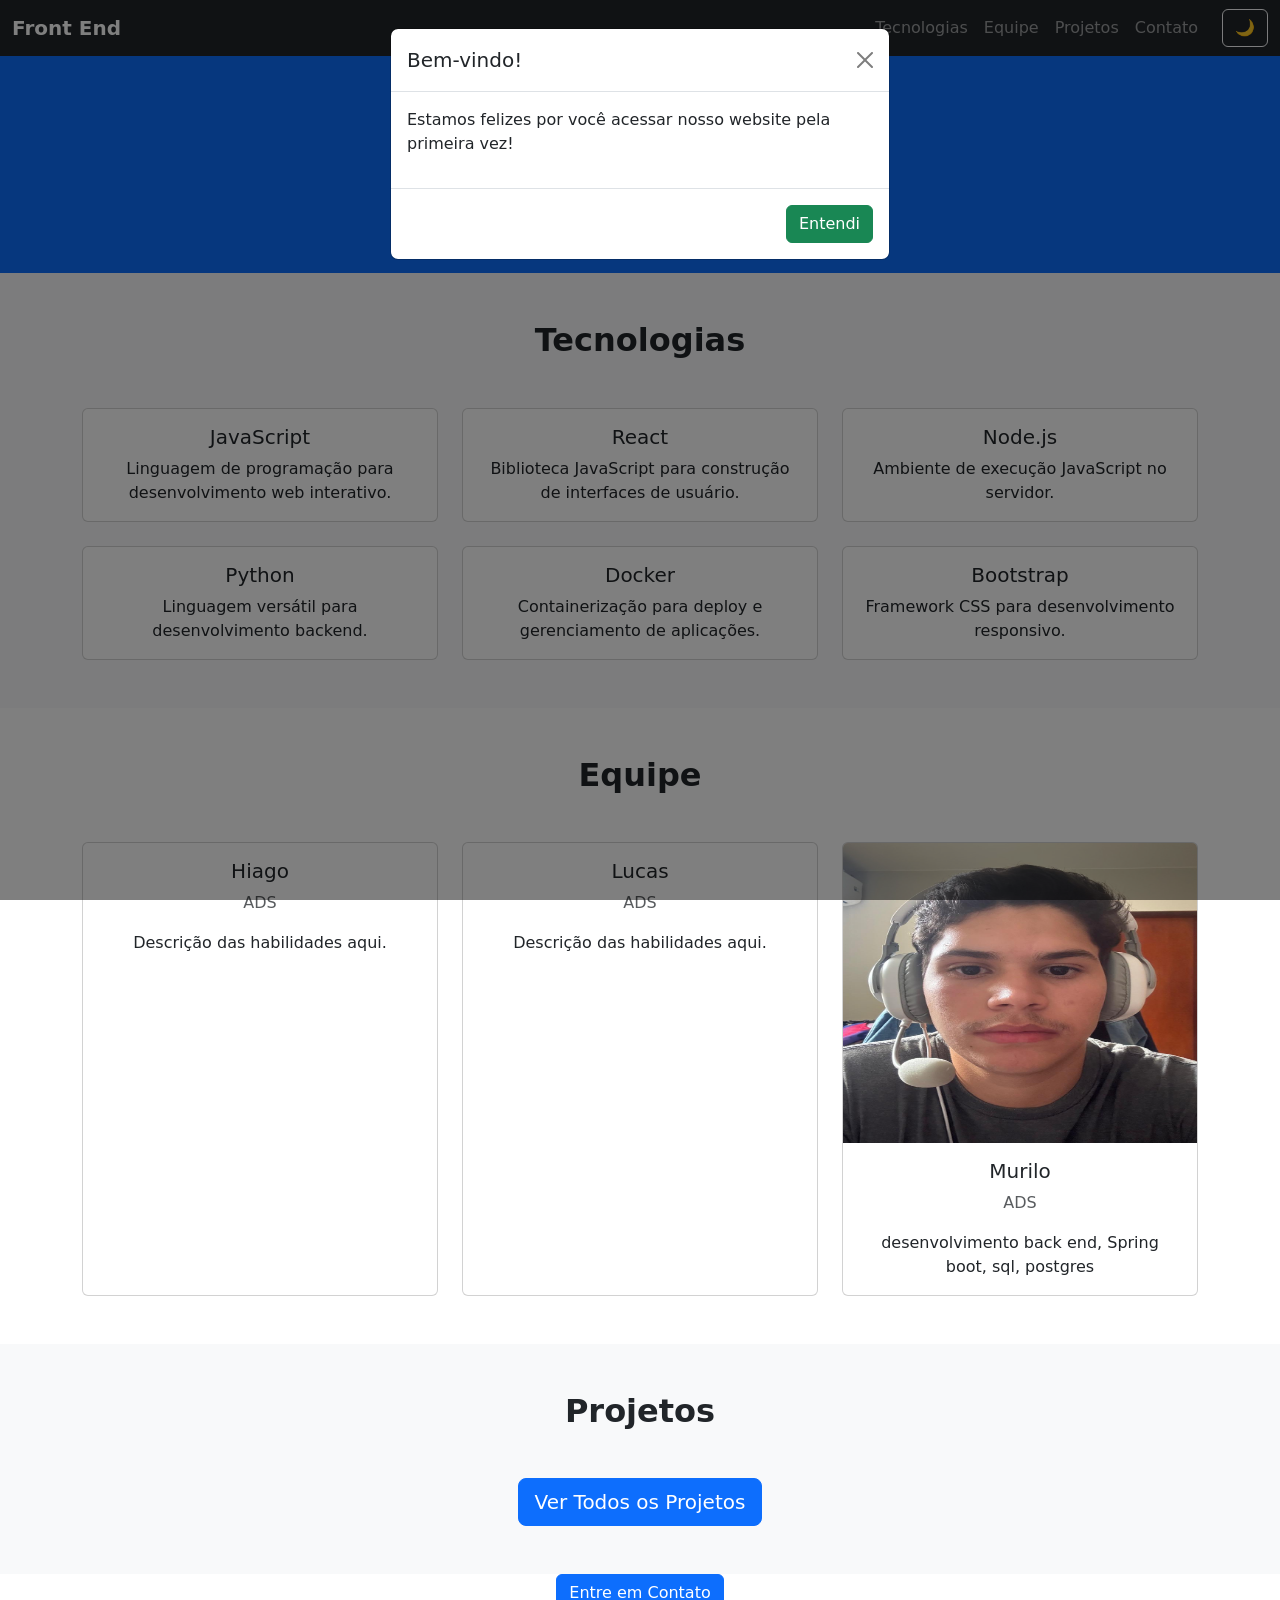
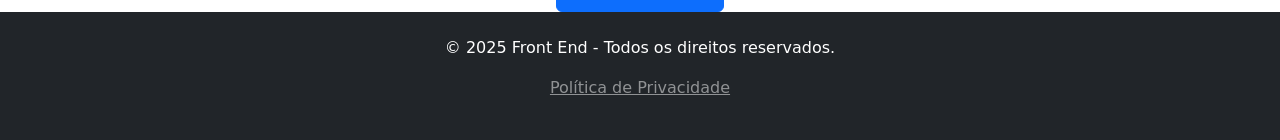
==== index.html @ 549e5ecc "Trabalho" ====
<!DOCTYPE html>
<html lang="pt-BR" data-bs-theme="light">
<head>
    <meta charset="UTF-8">
    <meta name="viewport" content="width=device-width, initial-scale=1.0">
    <title>Front End - Portfólio</title>
    <link href="https://cdn.jsdelivr.net/npm/bootstrap@5.3.0/dist/css/bootstrap.min.css" rel="stylesheet">
    <link rel="stylesheet" href="css/style.css">
</head>
<body>

    <!-- Cabeçalho e Navegação -->
    <nav class="navbar navbar-expand-lg navbar-dark bg-dark sticky-top">
    <div class="container-fluid">
        <a class="navbar-brand fw-bold" href="#home">Front End</a>
        <button class="navbar-toggler" type="button" data-bs-toggle="collapse" data-bs-target="#navbarNav">
            <span class="navbar-toggler-icon"></span>
        </button>
        <div class="collapse navbar-collapse" id="navbarNav">
            <ul class="navbar-nav ms-auto align-items-center">
                <li class="nav-item"><a class="nav-link" href="#tecnologias">Tecnologias</a></li>
                <li class="nav-item"><a class="nav-link" href="#equipe">Equipe</a></li>
                <li class="nav-item"><a class="nav-link" href="#projetos">Projetos</a></li>
                <li class="nav-item"><a class="nav-link" href="#contato">Contato</a></li>

                <!-- Botão de tema -->
                <li class="nav-item ms-3">
                    <button id="btnTema" class="btn btn-outline-light">
                        🌙
                    </button>
                </li>
            </ul>
        </div>
    </div>
</nav>



    <!-- Seção Hero -->
    <section id="home" class="hero bg-primary text-white text-center py-5">
        <div class="container">
            <h1 class="display-4 fw-bold">Front End</h1>
            <p class="lead">Portfólio de Serviços Tecnológicos</p>
        </div>
    </section>

    
    <!-- Modal (alerta de primeira visita) -->
<div class="modal" id="modalBoasVindas" tabindex="-1">
  <div class="modal-dialog">
    <div class="modal-content">
      <div class="modal-header">
        <h5 class="modal-title">Bem-vindo!</h5>
        <button type="button" class="btn-close" data-bs-dismiss="modal" aria-label="Close"></button>
      </div>
      <div class="modal-body">
        <p>Estamos felizes por você acessar nosso website pela primeira vez!</p>
      </div>
      <div class="modal-footer">
        <button type="button" class="btn btn-success" data-bs-dismiss="modal">Entendi</button>
      </div>
    </div>
  </div>
</div>

    
    <!-- Seção de Tecnologias -->
    <section id="tecnologias" class="py-5 bg-light">
        <div class="container">
            <h2 class="text-center mb-5 fw-bold">Tecnologias</h2>
            <div class="row g-4">
                <div class="col-md-4">
                    <div class="card h-100 text-center">
                        <div class="card-body">
                            <h5 class="card-title">JavaScript</h5>
                            <p class="card-text">Linguagem de programação para desenvolvimento web interativo.</p>
                        </div>
                    </div>
                </div>
                <div class="col-md-4">
                    <div class="card h-100 text-center">
                        <div class="card-body">
                            <h5 class="card-title">React</h5>
                            <p class="card-text">Biblioteca JavaScript para construção de interfaces de usuário.</p>
                        </div>
                    </div>
                </div>
                <div class="col-md-4">
                    <div class="card h-100 text-center">
                        <div class="card-body">
                            <h5 class="card-title">Node.js</h5>
                            <p class="card-text">Ambiente de execução JavaScript no servidor.</p>
                        </div>
                    </div>
                </div>
                <div class="col-md-4">
                    <div class="card h-100 text-center">
                        <div class="card-body">
                            <h5 class="card-title">Python</h5>
                            <p class="card-text">Linguagem versátil para desenvolvimento backend.</p>
                        </div>
                    </div>
                </div>
                <div class="col-md-4">
                    <div class="card h-100 text-center">
                        <div class="card-body">
                            <h5 class="card-title">Docker</h5>
                            <p class="card-text">Containerização para deploy e gerenciamento de aplicações.</p>
                        </div>
                    </div>
                </div>
                <div class="col-md-4">
                    <div class="card h-100 text-center">
                        <div class="card-body">
                            <h5 class="card-title">Bootstrap</h5>
                            <p class="card-text">Framework CSS para desenvolvimento responsivo.</p>
                        </div>
                    </div>
                </div>
            </div>
        </div>
    </section>

    <!-- Seção de Equipe -->
    <section id="equipe" class="py-5">
        <div class="container">
            <h2 class="text-center mb-5 fw-bold">Equipe</h2>
            <div class="row g-4">
                <div class="col-md-4">
                    <div class="card h-100 text-center">
                        <div class="card-body">
                            <h5 class="card-title">Hiago</h5>
                            <p class="text-muted">ADS</p>
                            <p class="card-text">Descrição das habilidades aqui.</p>
                        </div>
                    </div>
                </div>
                <div class="col-md-4">
                    <div class="card h-100 text-center">
                        <div class="card-body">
                            <h5 class="card-title">Lucas</h5>
                            <p class="text-muted">ADS</p>
                            <p class="card-text">Descrição das habilidades aqui.</p>
                        </div>
                    </div>
                </div>
                <div class="col-md-4">
                    <div class="card h-100 text-center">
                        <img src="img/Imagem do WhatsApp de 2025-11-16 à(s) 16.19.40_e1c3b918.jpg" style="height: 300px;" class="card-img-top" alt="murilo">
                        <div class="card-body">
                            <h5 class="card-title">Murilo</h5>
                            <p class="text-muted">ADS</p>
                            <p class="card-text">desenvolvimento back end, Spring boot, sql, postgres</p>
                        </div>
                    </div>
                </div>
            </div>
        </div>
    </section>

    <!-- Seção de Projetos (Preview) -->
    <section id="projetos" class="py-5 bg-light">
        <div class="container">
            <h2 class="text-center mb-5 fw-bold">Projetos</h2>
            <div class="text-center">
                <a href="projetos.html" class="btn btn-primary btn-lg">Ver Todos os Projetos</a>
            </div>
        </div>
    </section>

    <!-- Botão para mostrar os contatos-->
     <div class="text-center">
     <button type="button" id="btnMostrarContato" class="btn btn-primary">
    Entre em Contato
    </button>
    </div>


    <!-- Seção de Contato -->
    <section id="contato" class="py-5" style="display:none;">
        <div class="container">
            <h2 class="text-center mb-5 fw-bold">Contato</h2>
            <div class="row justify-content-center">
                <div class="col-md-6">
                    <form>
                        <div class="mb-3">
                            <label for="nome" class="form-label">Nome</label>
                            <input type="text" class="form-control" id="nome" required>
                        </div>
                        <div class="mb-3">
                            <label for="email" class="form-label">E-mail</label>
                            <input type="email" class="form-control" id="email" required>
                        </div>
                        <div class="mb-3">
                            <label for="mensagem" class="form-label">Mensagem</label>
                            <textarea class="form-control" id="mensagem" rows="5" required></textarea>
                        </div>
                        <button type="submit" class="btn btn-primary w-100">Enviar</button>
                    </form>
                    <div class="mt-4 text-center">
                        <p>Ou entre em contato conosco:</p>
                        <a href="mailto:contato@frontend.com" class="btn btn-outline-primary me-2">E-mail</a>
                        <a href="https://wa.me/5511999999999" class="btn btn-outline-success">WhatsApp</a>
                    </div>
                </div>
            </div>
        </div>
    </section>

    <!-- Rodapé -->
    <footer class="bg-dark text-white text-center py-4">
        <div class="container">
            <p>&copy; 2025 Front End - Todos os direitos reservados.</p>
            <p><a href="#" class="text-white-50">Política de Privacidade</a></p>
        </div>
    </footer>

    <script src="https://cdn.jsdelivr.net/npm/bootstrap@5.3.0/dist/js/bootstrap.bundle.min.js"></script>
    <script src="script.js"></script>
</body>
</html>
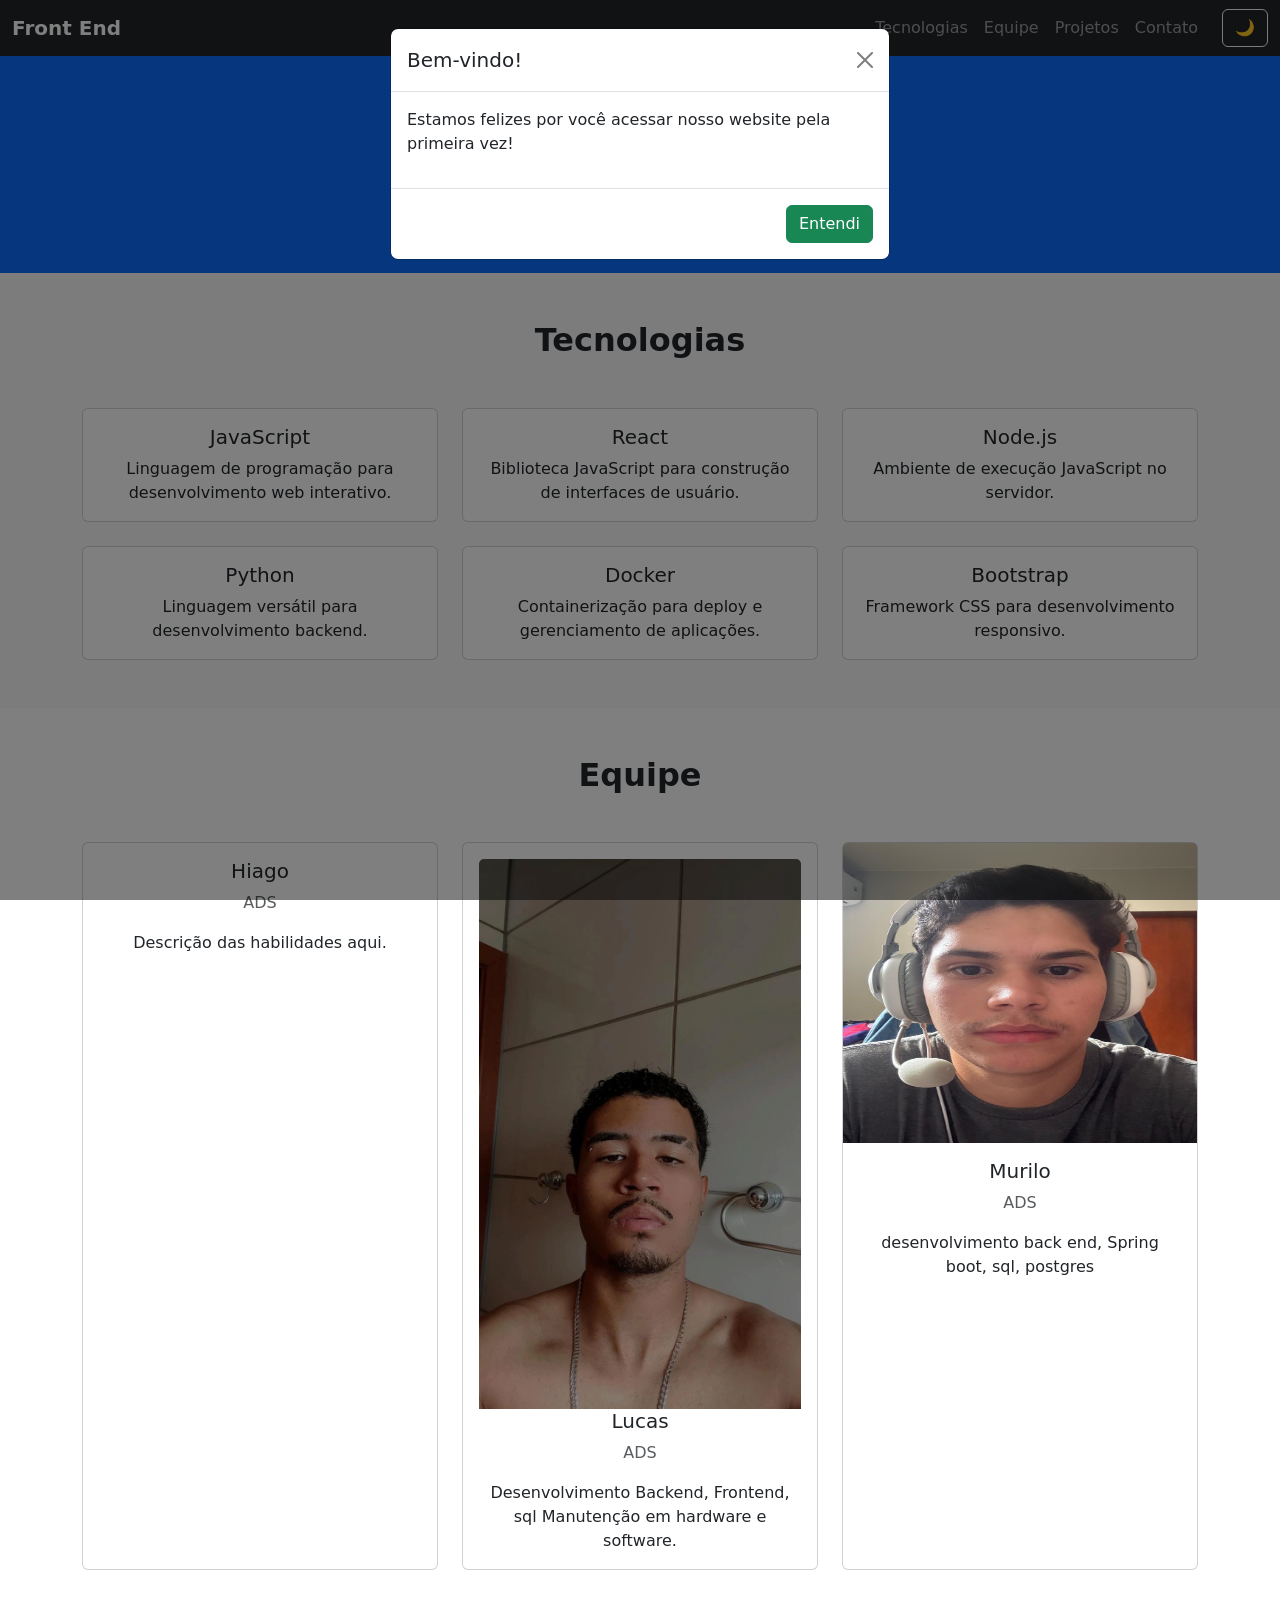
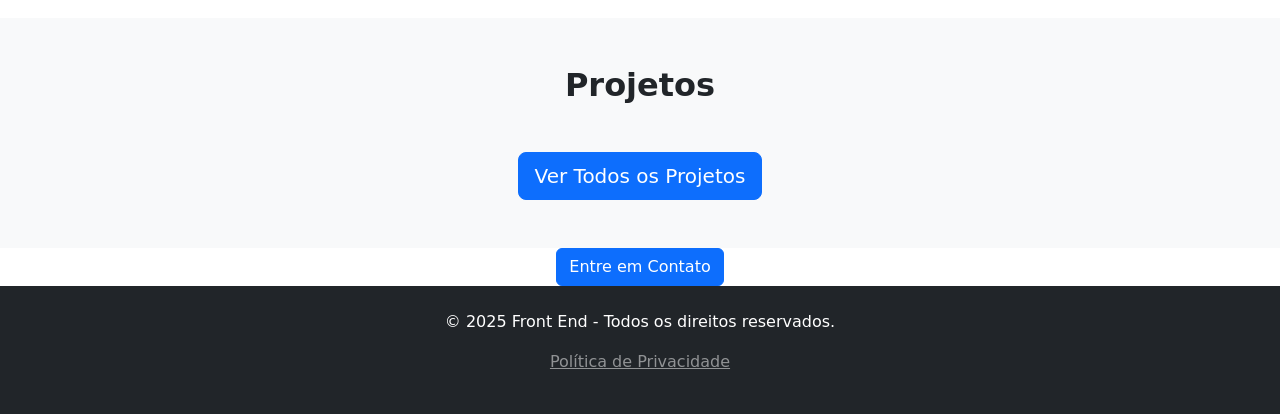
==== commit 800a96c2: "add ." ====
--- a/index.html
+++ b/index.html
@@ -18,10 +18,10 @@
         </button>
         <div class="collapse navbar-collapse" id="navbarNav">
             <ul class="navbar-nav ms-auto align-items-center">
-                <li class="nav-item"><a class="nav-link" href="#tecnologias">Tecnologias</a></li>
-                <li class="nav-item"><a class="nav-link" href="#equipe">Equipe</a></li>
-                <li class="nav-item"><a class="nav-link" href="#projetos">Projetos</a></li>
-                <li class="nav-item"><a class="nav-link" href="#contato">Contato</a></li>
+                <li class="nav-item"><a class="nav-link" href="#tecnologias" target="_blank">Tecnologias</a></li>
+                <li class="nav-item"><a class="nav-link" href="#equipe" target="_blank">Equipe</a></li>
+                <li class="nav-item"><a class="nav-link" href="#projetos" target="_blank">Projetos</a></li>
+                <li class="nav-item"><a class="nav-link" href="#contato" target="_blank">Contato</a></li>
 
                 <!-- Botão de tema -->
                 <li class="nav-item ms-3">
@@ -138,9 +138,10 @@
                 <div class="col-md-4">
                     <div class="card h-100 text-center">
                         <div class="card-body">
+                            <img src="img/Imagem do WhatsApp de 2025-01-24 à(s) 14.24.26_216340bc.jpg" style="height: 550px;" class="card-img-top" alt="Lucas">
                             <h5 class="card-title">Lucas</h5>
                             <p class="text-muted">ADS</p>
-                            <p class="card-text">Descrição das habilidades aqui.</p>
+                            <p class="card-text">Desenvolvimento Backend, Frontend, sql Manutenção em hardware e software.</p>
                         </div>
                     </div>
                 </div>
@@ -163,7 +164,7 @@
         <div class="container">
             <h2 class="text-center mb-5 fw-bold">Projetos</h2>
             <div class="text-center">
-                <a href="projetos.html" class="btn btn-primary btn-lg">Ver Todos os Projetos</a>
+                <a href="projetos.html" class="btn btn-primary btn-lg" target="_blank">Ver Todos os Projetos</a>
             </div>
         </div>
     </section>
@@ -199,8 +200,8 @@
                     </form>
                     <div class="mt-4 text-center">
                         <p>Ou entre em contato conosco:</p>
-                        <a href="mailto:contato@frontend.com" class="btn btn-outline-primary me-2">E-mail</a>
-                        <a href="https://wa.me/5511999999999" class="btn btn-outline-success">WhatsApp</a>
+                        <a href="mailto:contato@frontend.com" class="btn btn-outline-primary me-2" target="_blank">E-mail</a>
+                        <a href="https://wa.me/5511999999999" class="btn btn-outline-success" target="_blank">WhatsApp</a>
                     </div>
                 </div>
             </div>
